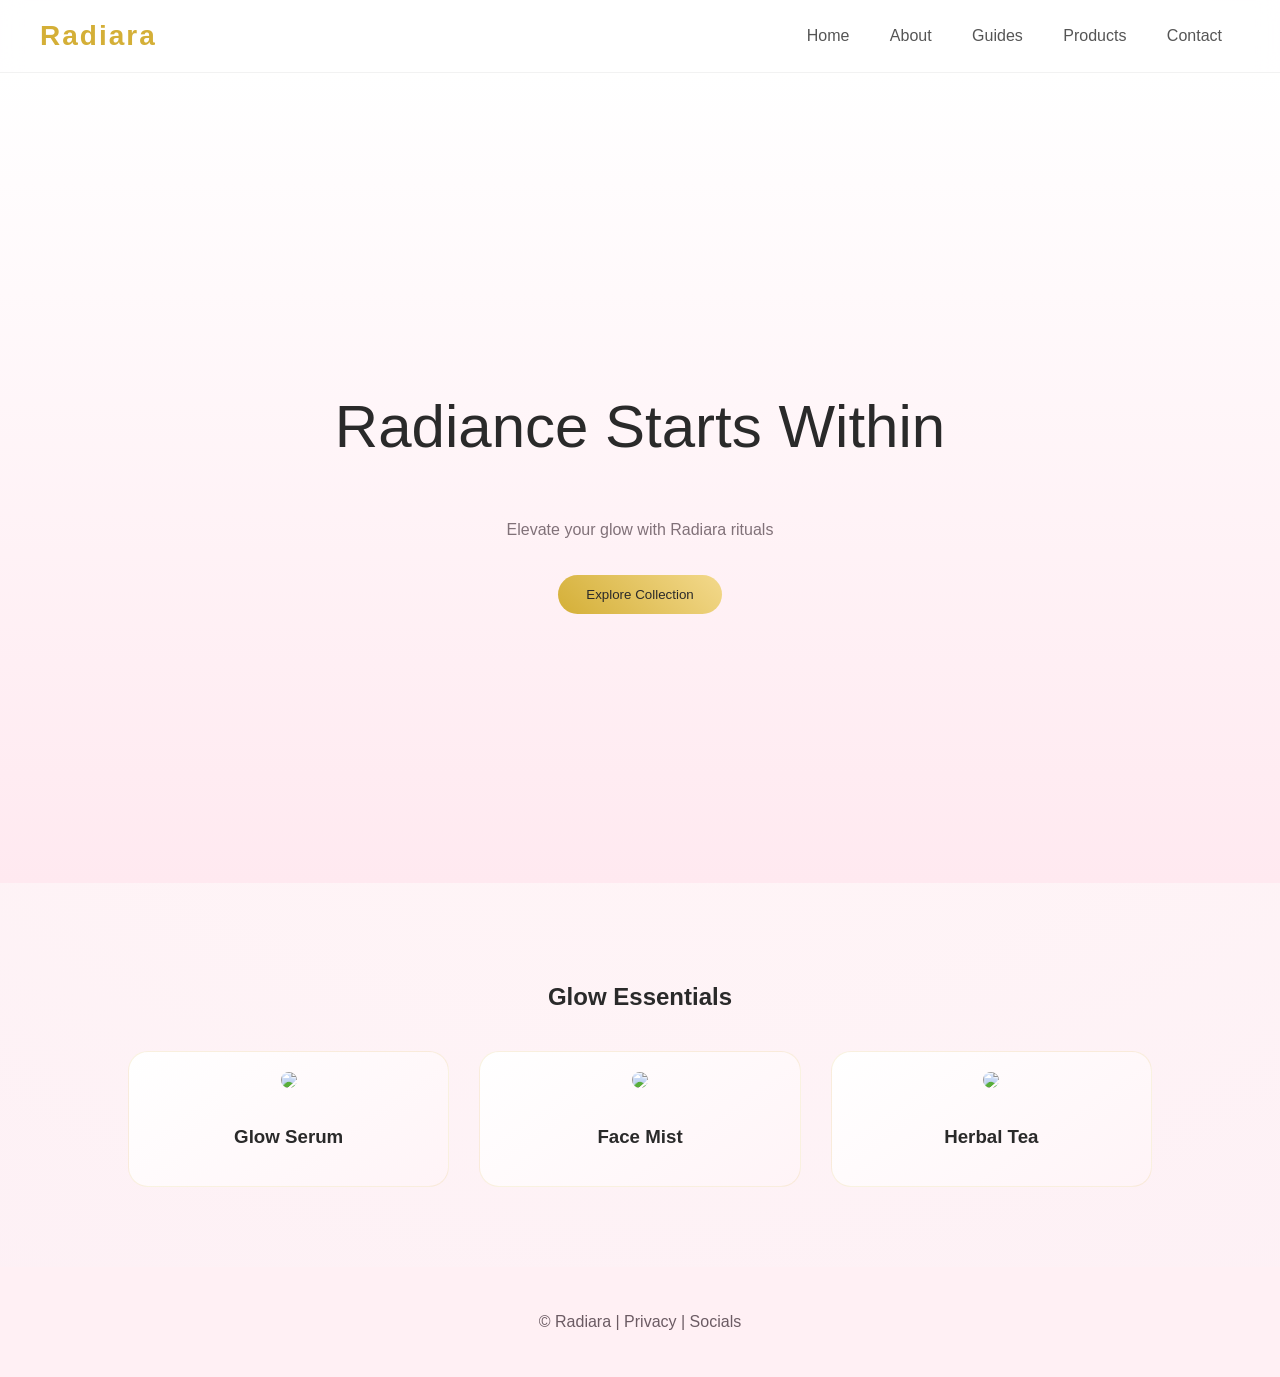
==== Index.html @ e221fee5 "Initial commit: Added html page" ====
<!DOCTYPE html>
<html>
<head>
<title>Radiara</title>
<link rel="stylesheet" href="styles.css">
<script src="script.js" defer></script>
</head>
<body>
<header>
<div class="logo">Radiara</div>
<nav>
<a href="Index.html">Home</a>
<a href="About Page.html">About</a>
<a href="Guides Page.html">Guides</a>
<a href="Products Page.html">Products</a>
<a href="Contact Page.html">Contact</a>
</nav>
</header>


<section class="hero">
<h1>Radiance Starts Within</h1>
<p>Elevate your glow with Radiara rituals</p>
<button class="button" onclick="location.href='products.html'">Explore Collection</button>
</section>


<section class="section">
<h2>Glow Essentials</h2>
<div class="products">
<div class="card"><img src="images/serum.jpg"><h3>Glow Serum</h3></div>
<div class="card"><img src="images/mist.jpg"><h3>Face Mist</h3></div>
<div class="card"><img src="images/tea.jpg"><h3>Herbal Tea</h3></div>
</div>
</section>


<footer>
<p>© Radiara | Privacy | Socials</p>
</footer>
</body>
</html>
---- styles.css ----
body {
  margin: 0;
  font-family: 'Poppins', sans-serif;
  background: radial-gradient(circle at top, #ffffff, #fff5f7, #fdf0f5);
  color: #2a2a2a;
}

header {
  display: flex;
  justify-content: space-between;
  align-items: center;
  padding: 20px 40px;
  backdrop-filter: blur(10px);
  background: rgba(255,255,255,0.9);
  position: sticky;
  top: 0;
  z-index: 1000;
  border-bottom: 1px solid rgba(0,0,0,0.05);
}

.logo {
  font-size: 28px;
  font-weight: 600;
  color: #d4af37; /* champagne gold */
  letter-spacing: 2px;
}

nav a {
  margin: 0 18px;
  text-decoration: none;
  color: #555;
  font-weight: 400;
  position: relative;
}

nav a::after {
  content: "";
  position: absolute;
  width: 0;
  height: 2px;
  background: #d4af37;
  left: 0;
  bottom: -5px;
  transition: 0.3s;
}

nav a:hover {
  color: #d4af37;
}

nav a:hover::after {
  width: 100%;
}

.hero {
  height: 90vh;
  display: flex;
  flex-direction: column;
  justify-content: center;
  align-items: center;
  text-align: center;
  background: linear-gradient(to bottom, #ffffff, #ffe9f0);
}

.hero h1 {
  font-size: 60px;
  font-weight: 500;
  animation: fadeIn 2s ease;
  color: #2a2a2a;
}

.hero p {
  opacity: 0.85;
  margin-top: 10px;
  color: #6b5b63; /* soft muted plum-grey */
}

.button {
  margin-top: 20px;
  padding: 12px 28px;
  background: linear-gradient(45deg, #d4af37, #f3d98c);
  border: none;
  color: #2a2a2a;
  cursor: pointer;
  border-radius: 30px;
  transition: 0.3s;
  font-weight: 500;
}

.button:hover {
  transform: scale(1.05);
  box-shadow: 0 0 20px rgba(212,175,55,0.4);
}

.section {
  padding: 80px 10%;
}

.section h2 {
  text-align: center;
  margin-bottom: 40px;
  color: #2a2a2a;
}

.products {
  display: grid;
  grid-template-columns: repeat(auto-fit, minmax(250px, 1fr));
  gap: 30px;
}

.card {
  background: linear-gradient(145deg, #ffffff, #fff4f7);
  border-radius: 20px;
  padding: 20px;
  text-align: center;
  transition: 0.4s;
  border: 1px solid rgba(212,175,55,0.15);
}

.card:hover {
  transform: translateY(-10px);
  box-shadow: 0 10px 35px rgba(212,175,55,0.25);
}

.card img {
  width: 100%;
  border-radius: 15px;
  margin-bottom: 15px;
}

footer {
  text-align: center;
  padding: 30px;
  background: #fff0f4;
  color: #6b5b63;
}

input, textarea {
  width: 100%;
  padding: 12px;
  margin: 10px 0;
  border-radius: 8px;
  border: 1px solid #eee;
  background: #ffffff;
  color: #2a2a2a;
}

input:focus, textarea:focus {
  outline: none;
  border: 1px solid #d4af37;
  box-shadow: 0 0 8px rgba(212,175,55,0.25);
}

@keyframes fadeIn {
  from {opacity:0; transform: translateY(20px);} 
  to {opacity:1; transform: translateY(0);} 
}
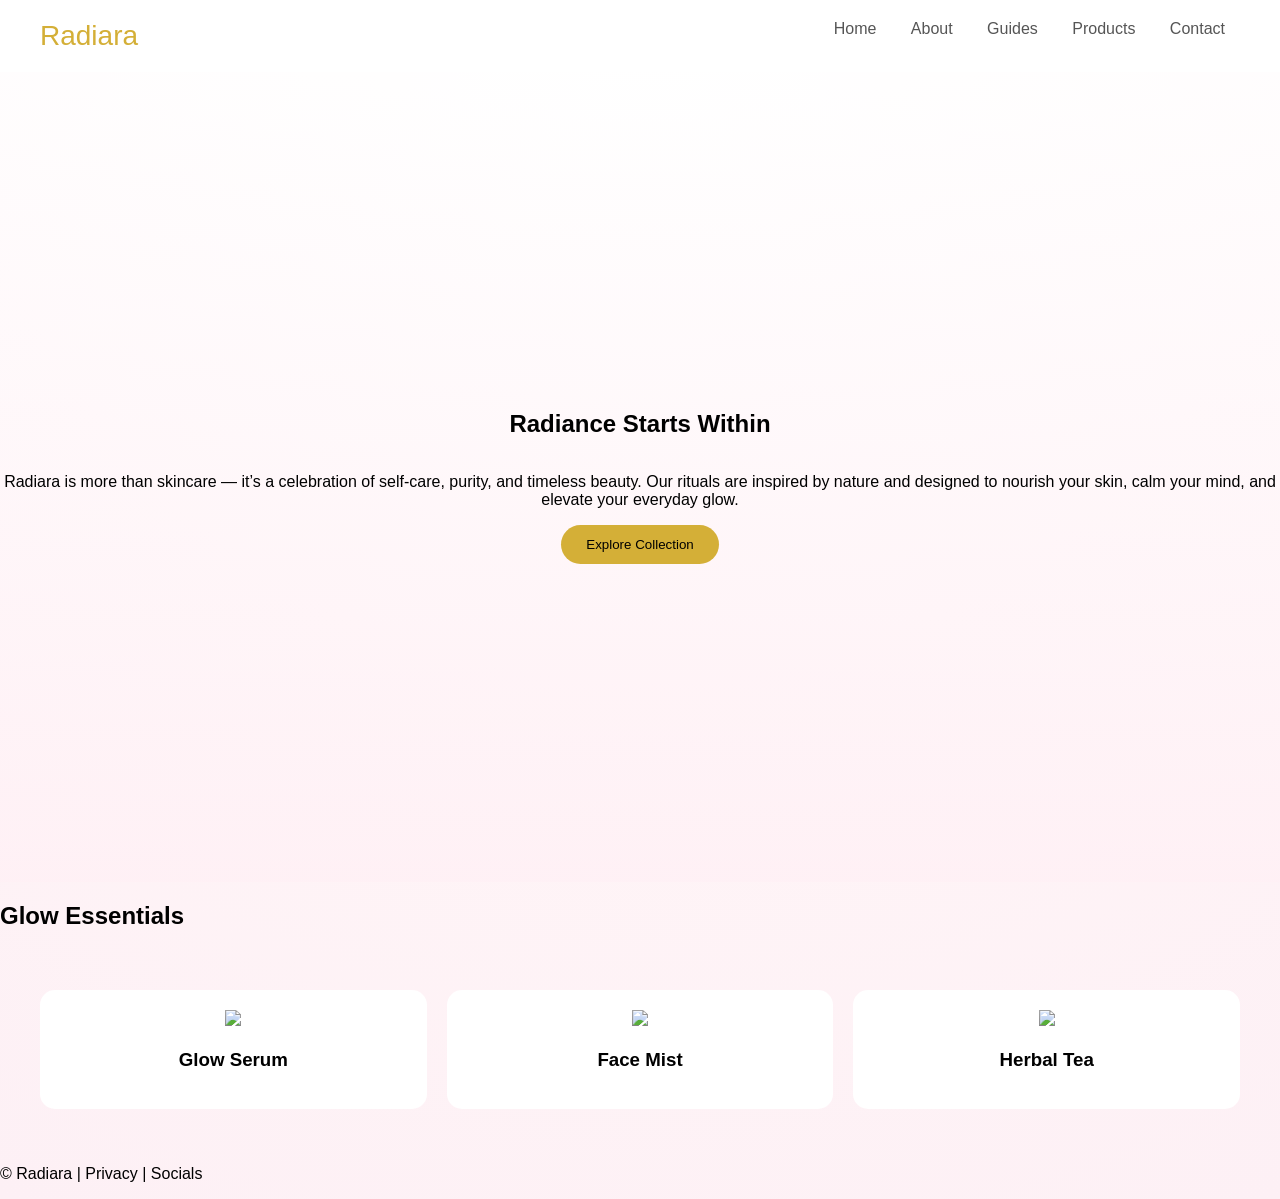
==== commit f92c76ec: "Updated content" ====
--- a/Index.html
+++ b/Index.html
@@ -6,38 +6,53 @@
 <script src="script.js" defer></script>
 </head>
 <body>
+
 <header>
 <div class="logo">Radiara</div>
 <nav>
-<a href="Index.html">Home</a>
-<a href="About Page.html">About</a>
-<a href="Guides Page.html">Guides</a>
-<a href="Products Page.html">Products</a>
-<a href="Contact Page.html">Contact</a>
+<a href="index.html">Home</a>
+<a href="about.html">About</a>
+<a href="guides.html">Guides</a>
+<a href="products.html">Products</a>
+<a href="contact.html">Contact</a>
 </nav>
 </header>
 
-
 <section class="hero">
 <h1>Radiance Starts Within</h1>
-<p>Elevate your glow with Radiara rituals</p>
+<p>
+Radiara is more than skincare — it’s a celebration of self-care, purity, 
+and timeless beauty. Our rituals are inspired by nature and designed to 
+nourish your skin, calm your mind, and elevate your everyday glow.
+</p>
 <button class="button" onclick="location.href='products.html'">Explore Collection</button>
 </section>
-
 
 <section class="section">
 <h2>Glow Essentials</h2>
 <div class="products">
-<div class="card"><img src="images/serum.jpg"><h3>Glow Serum</h3></div>
-<div class="card"><img src="images/mist.jpg"><h3>Face Mist</h3></div>
-<div class="card"><img src="images/tea.jpg"><h3>Herbal Tea</h3></div>
+
+<div class="card">
+<img src="images/serum.jpg">
+<h3>Glow Serum</h3>
+</div>
+
+<div class="card">
+<img src="images/mist.jpg">
+<h3>Face Mist</h3>
+</div>
+
+<div class="card">
+<img src="images/tea.jpg">
+<h3>Herbal Tea</h3>
+</div>
+
 </div>
 </section>
-
 
 <footer>
 <p>© Radiara | Privacy | Socials</p>
 </footer>
+
 </body>
 </html>
-
--- a/styles.css
+++ b/styles.css
@@ -2,156 +2,162 @@
   margin: 0;
   font-family: 'Poppins', sans-serif;
   background: radial-gradient(circle at top, #ffffff, #fff5f7, #fdf0f5);
-  color: #2a2a2a;
 }
 
 header {
-  display: flex;
-  justify-content: space-between;
-  align-items: center;
-  padding: 20px 40px;
-  backdrop-filter: blur(10px);
-  background: rgba(255,255,255,0.9);
-  position: sticky;
-  top: 0;
-  z-index: 1000;
-  border-bottom: 1px solid rgba(0,0,0,0.05);
+  display:flex;
+  justify-content:space-between;
+  padding:20px 40px;
+  background:white;
 }
 
 .logo {
-  font-size: 28px;
-  font-weight: 600;
-  color: #d4af37; /* champagne gold */
-  letter-spacing: 2px;
+  font-size:28px;
+  color:#d4af37;
 }
 
 nav a {
-  margin: 0 18px;
-  text-decoration: none;
-  color: #555;
-  font-weight: 400;
-  position: relative;
+  margin:0 15px;
+  text-decoration:none;
+  color:#555;
 }
 
-nav a::after {
-  content: "";
-  position: absolute;
-  width: 0;
-  height: 2px;
-  background: #d4af37;
-  left: 0;
-  bottom: -5px;
+.hero {
+  height:90vh;
+  display:flex;
+  flex-direction:column;
+  justify-content:center;
+  align-items:center;
+  text-align:center;
+  background: linear-gradient(rgba(255,255,255,0.8), rgba(255,240,245,0.8)), url("images/hero-bg.jpg");
+  background-size:cover;
+}
+
+.button {
+  padding:12px 25px;
+  border:none;
+  background:#d4af37;
+  border-radius:30px;
+  cursor:pointer;
+}
+
+.products {
+  display:grid;
+  grid-template-columns:repeat(auto-fit, minmax(250px,1fr));
+  gap:20px;
+  padding:40px;
+}
+
+.card {
+  background:white;
+  padding:20px;
+  border-radius:15px;
+  text-align:center;
+  transition:0.3s;
+}
+
+.card:hover {
+  transform:translateY(-10px);
+}
+
+.card img {
+  width:100%;
+}
+/* ===== CHECKOUT PAGE ===== */
+
+.checkout-container {
+  display: flex;
+  gap: 40px;
+  padding: 60px;
+  background: radial-gradient(circle at top, #1a1a2e, #0a0a0f);
+  color: #fff;
+  min-height: 100vh;
+  font-family: 'Poppins', sans-serif;
+}
+
+/* FORM */
+.checkout-form {
+  flex: 1;
+  background: rgba(255, 255, 255, 0.05);
+  padding: 30px;
+  border-radius: 20px;
+  backdrop-filter: blur(10px);
+}
+
+.checkout-form h2 {
+  font-size: 32px;
+  color: #f8c8dc; /* blush pink */
+}
+
+.subtext {
+  font-size: 14px;
+  opacity: 0.7;
+  margin-bottom: 20px;
+}
+
+.checkout-form input {
+  width: 100%;
+  padding: 12px;
+  margin: 10px 0;
+  border-radius: 10px;
+  border: none;
+  outline: none;
+}
+
+/* ROW INPUTS */
+.row {
+  display: flex;
+  gap: 10px;
+}
+
+.row input {
+  flex: 1;
+}
+
+/* ORDER SUMMARY */
+.order-summary {
+  flex: 0.8;
+  background: rgba(255, 192, 203, 0.08);
+  padding: 30px;
+  border-radius: 20px;
+}
+
+.order-summary h3 {
+  color: #f8c8dc;
+}
+
+.item, .total {
+  display: flex;
+  justify-content: space-between;
+  margin: 10px 0;
+}
+
+.divider {
+  height: 1px;
+  background: rgba(255,255,255,0.2);
+  margin: 15px 0;
+}
+
+/* BUTTONS */
+.btn {
+  width: 100%;
+  padding: 12px;
+  background: #f8c8dc;
+  color: #0a0a0f;
+  border: none;
+  border-radius: 10px;
+  font-weight: 600;
+  cursor: pointer;
+  margin-top: 15px;
   transition: 0.3s;
 }
 
-nav a:hover {
-  color: #d4af37;
+.btn:hover {
+  background: #ffb6c1;
 }
 
-nav a:hover::after {
-  width: 100%;
+.btn.secondary {
+  background: transparent;
+  border: 1px solid #f8c8dc;
+  color: #f8c8dc;
 }
-
-.hero {
-  height: 90vh;
-  display: flex;
-  flex-direction: column;
-  justify-content: center;
-  align-items: center;
-  text-align: center;
-  background: linear-gradient(to bottom, #ffffff, #ffe9f0);
-}
-
-.hero h1 {
-  font-size: 60px;
-  font-weight: 500;
-  animation: fadeIn 2s ease;
-  color: #2a2a2a;
-}
-
-.hero p {
-  opacity: 0.85;
-  margin-top: 10px;
-  color: #6b5b63; /* soft muted plum-grey */
-}
-
-.button {
-  margin-top: 20px;
-  padding: 12px 28px;
-  background: linear-gradient(45deg, #d4af37, #f3d98c);
-  border: none;
-  color: #2a2a2a;
-  cursor: pointer;
-  border-radius: 30px;
-  transition: 0.3s;
-  font-weight: 500;
-}
-
-.button:hover {
-  transform: scale(1.05);
-  box-shadow: 0 0 20px rgba(212,175,55,0.4);
-}
-
-.section {
-  padding: 80px 10%;
-}
-
-.section h2 {
-  text-align: center;
-  margin-bottom: 40px;
-  color: #2a2a2a;
-}
-
-.products {
-  display: grid;
-  grid-template-columns: repeat(auto-fit, minmax(250px, 1fr));
-  gap: 30px;
-}
-
-.card {
-  background: linear-gradient(145deg, #ffffff, #fff4f7);
-  border-radius: 20px;
-  padding: 20px;
-  text-align: center;
-  transition: 0.4s;
-  border: 1px solid rgba(212,175,55,0.15);
-}
-
-.card:hover {
-  transform: translateY(-10px);
-  box-shadow: 0 10px 35px rgba(212,175,55,0.25);
-}
-
-.card img {
-  width: 100%;
-  border-radius: 15px;
-  margin-bottom: 15px;
-}
-
-footer {
-  text-align: center;
-  padding: 30px;
-  background: #fff0f4;
-  color: #6b5b63;
-}
-
-input, textarea {
-  width: 100%;
-  padding: 12px;
-  margin: 10px 0;
-  border-radius: 8px;
-  border: 1px solid #eee;
-  background: #ffffff;
-  color: #2a2a2a;
-}
-
-input:focus, textarea:focus {
-  outline: none;
-  border: 1px solid #d4af37;
-  box-shadow: 0 0 8px rgba(212,175,55,0.25);
-}
-
-@keyframes fadeIn {
-  from {opacity:0; transform: translateY(20px);} 
-  to {opacity:1; transform: translateY(0);} 
-}
